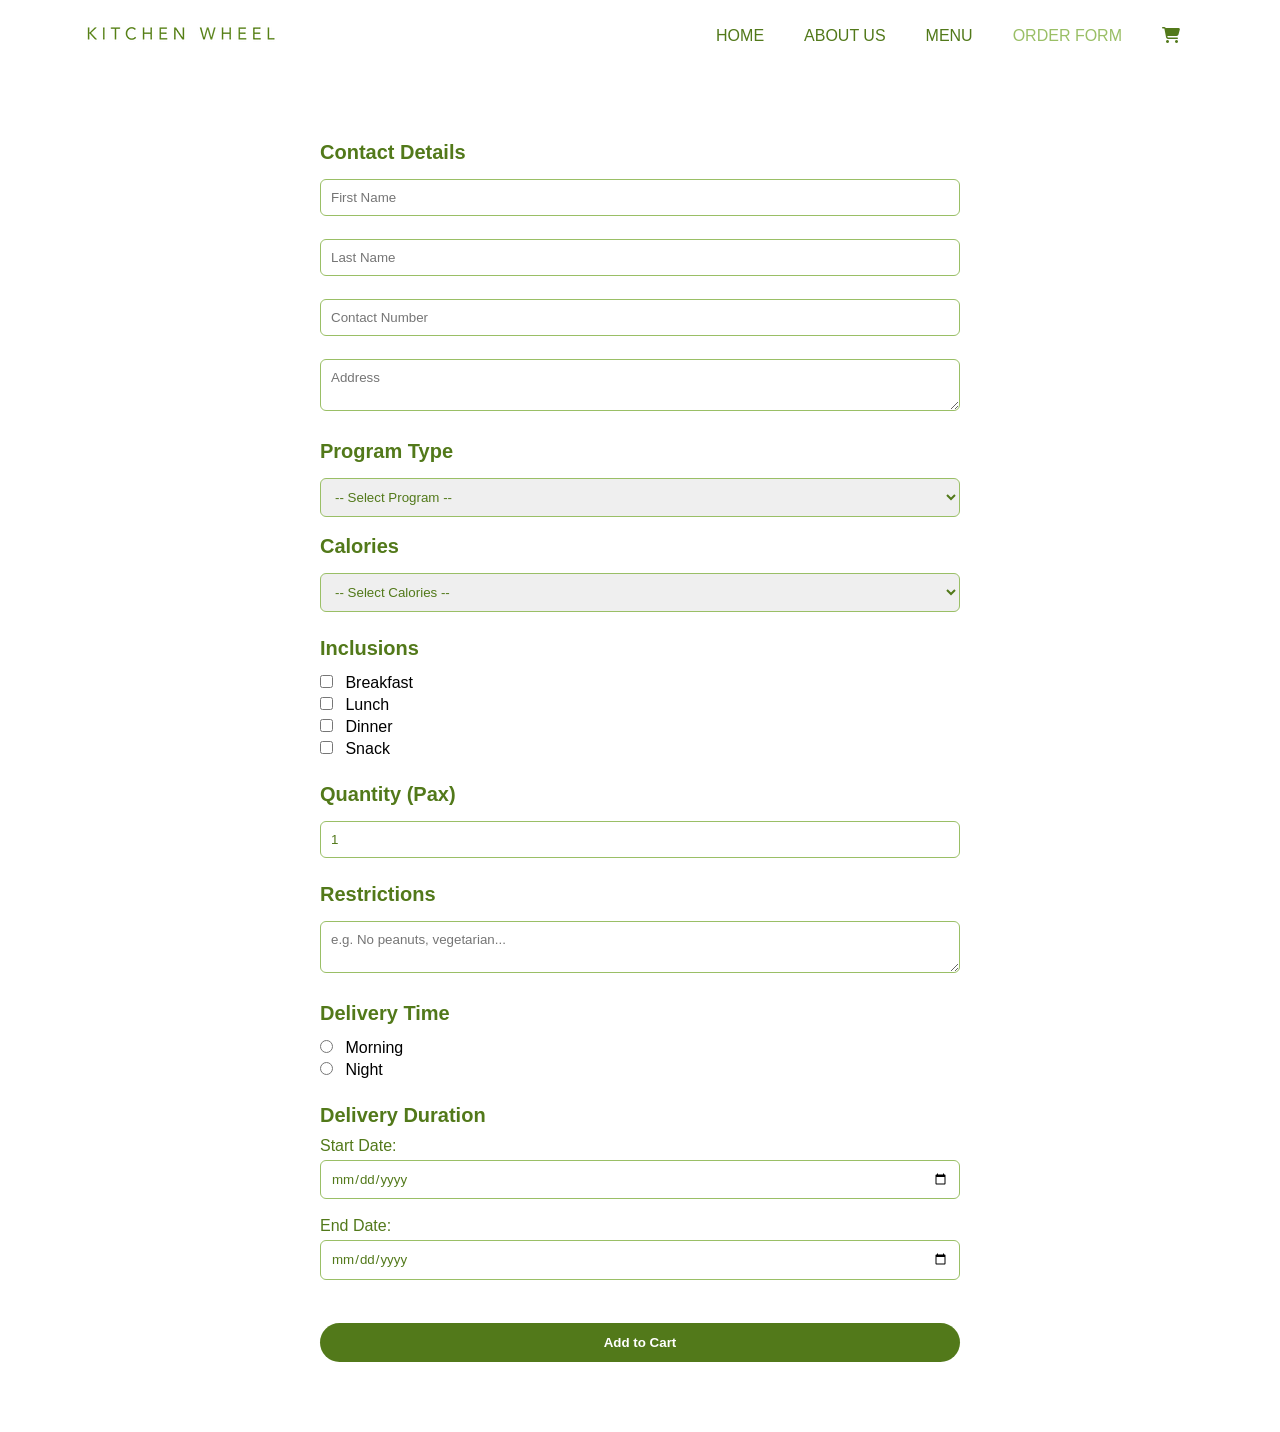
==== GC2-draft3/order.html @ 273bdac4 "Add files via upload" ====
<!DOCTYPE html>
<html lang="en">

<head>
    <meta charset="UTF-8">
    <meta http-equiv="X-UA-Compatible" content="IE=edge">
    <meta name="viewport" content="width=device-width, initial-scale=1.0">
    <title>Kitchen Wheel</title>

    <link rel="stylesheet" href="style.css">
    <link rel="stylesheet" href="https://cdnjs.cloudflare.com/ajax/libs/font-awesome/6.5.1/css/all.min.css"/>
</head>

<body>

<section id="header">
    <a href="#"><img src="img/logo.png" class="logo" alt=""></a>

    <ul id="navbar">
        <li><a href="index.htm">HOME</a></li>
        <li><a href="about.htm">ABOUT US</a></li>
        <li><a href="menu.htm">MENU</a></li>
        <li><a class="active" href="order.html">ORDER FORM</a></li>
        <li><a href="checkout.html"><i class="fa-solid fa-cart-shopping"></i></a></li>
    </ul>
</section>

<form action="#" method="post" onsubmit="return confirmAddToCart()">

    <!-- Contact -->
    <section>
        <h4>Contact Details</h4>

        <input type="text" name="firstname" placeholder="First Name" required><br><br>
        <input type="text" name="lastname" placeholder="Last Name" required><br><br>
        <input type="tel" name="contactnumber" placeholder="Contact Number" required><br><br>
        <textarea name="address" placeholder="Address" required></textarea>
    </section>

    <!-- Program -->
    <section>
        <h4>Program Type</h4>

        <select id="program" name="program" onchange="updateCalories()" required>
            <option value="">-- Select Program --</option>
            <option value="low_calorie">Low Calorie</option>
            <option value="high_protein">High Protein</option>
            <option value="keto">Keto</option>
            <option value="low_salt_fat">Low Salt, Low Fat</option>
            <option value="endurance">Endurance</option>
            <option value="strength">Strength</option>
        </select>

        <br><br>

        <h4>Calories</h4>
        <select id="calories" name="calories" required>
            <option value="">-- Select Calories --</option>
        </select>
    </section>

    <!-- Inclusions -->
    <section>
        <h4>Inclusions</h4>

        <input type="checkbox" name="inclusions[]" value="breakfast"> Breakfast<br>
        <input type="checkbox" name="inclusions[]" value="lunch"> Lunch<br>
        <input type="checkbox" name="inclusions[]" value="dinner"> Dinner<br>
        <input type="checkbox" name="inclusions[]" value="snack"> Snack
    </section>

    <!-- Pax -->
    <section>
        <h4>Quantity (Pax)</h4>
        <input type="number" name="pax" min="1" value="1" required>
    </section>

    <!-- Restrictions -->
    <section>
        <h4>Restrictions</h4>
        <textarea name="restrictions" placeholder="e.g. No peanuts, vegetarian..."></textarea>
    </section>

    <!-- Delivery Time -->
    <section>
        <h4>Delivery Time</h4>
        <input type="radio" name="delivery_time" value="morning" required> Morning<br>
        <input type="radio" name="delivery_time" value="night"> Night
    </section>

    <!-- Dates -->
    <section>
        <h4>Delivery Duration</h4>

        <label>Start Date:</label><br>
        <input type="date" id="start" name="start_date" required><br><br>

        <label>End Date:</label><br>
        <input type="date" id="end" name="end_date" required>
    </section>

    <br>

    <!-- Button -->
    <button type="submit">Add to Cart</button>

</form>

<script src="script.js"></script>

</body>
</html>
---- GC2-draft3/style.css ----
@import url('https://fonts.googleapis.com/css?family=Montserrat' rel='stylesheet');
* {
    margin: 0;
    padding: 0;
    box-sizing: border-box;
    font-family: 'Montserrat', sans-serif;
}

h1 {
    font-size: 50px;
    line-height: 64px;
    color: #52791a;
}

h2 {
    font-size: 42px;
    line-height: 54px;
    color: #52791a;
}

h4 {
    font-size: 20px;
    color: #52791a;
}

h6 {
    font-weight: 700;
    font-size: 12px;
}

p {
    font-size: 16px;
    color: #52791a;
    margin: 15px 0 20px 0;
}

.section-p1 {
    padding: 40px 80px;
}

.section-m1 {
    margin: 40px 0;
}

body {
    width: 100%
}

#header {
    display: flex;
    align-items: center;
    justify-content: space-between;
    padding: 20px 80px;
    background: white;
    box-shadow: 0 5px 20px rgba(0, 0, 0, 0);
    z-index: 999;
    position: sticky;
    top: 0;
    left: 0;

}

#navbar {
    display: flex;
    align-items: center;
    justify-content: center;
}

#navbar li {
    list-style: none;
    padding: 0 20px;
}

#navbar li a {
    text-decoration: none;
    font-size: 16px;
    font-weight: 400;
    color: #52791a;
    transition: 0.3s ease;
}

#navbar li a:hover,
#navbar li a.active {
    color: #9abf66;
}

/* Home Page */

#hero {
    background-image: url(img/hero1.png);
    height: 90vh;
    width: 100%;
    background-size: cover;
    background-position: top 30% right 20;
    padding: 0 80px;
    display: flex;
    flex-direction: column;
    align-items: flex-start;
    justify-content: center;
}

#hero button{
    background-color: #52791a;
    color:white;
    border: 0;
    border-radius: 40px;
    padding: 15px 20px 15px 20px;
    cursor: pointer;
    font-weight: 600;
    font-size: 15px;
    transition: 0.3s ease;
}

#hero button:hover {
    background-color: #eae8e8;
    transition: 0.3 ease;
    color: #52791a;
}

/* About Page */

#nanay {
    display: flex;
    justify-content: center;
    text-align: center;
    flex-direction: column;
    padding-top: 20px;
    padding-left: 40px;
    padding-right: 40px;
    padding-bottom: 20px;
}
#moms img {
  display: grid;
  grid-template-columns: repeat(2, 1fr);          
  gap: 15px;           
  width: 100%; 
  padding-top: 20px;
  padding-bottom: 20px;
}

#mama {
    background-image: url(img/mom-2.png);
    height: 90vh;
    width: 100%;
    background-size: cover;
    background-position: top 30% right 20;
    padding: 0 80px;
    display: flex;
    flex-direction: column;
    align-items: flex-start;
    justify-content: center;
}

#mama h2 {
    width: 45%;
}

#mama p {
    width: 45%;
}

/* Menu Page */

#menu-header {
    background-image: url(img/menu-header.png);
    height: 20vh;
    width: 100%;
    background-size: cover;
    display: flex;
    justify-content: center;
    text-align: center;
    flex-direction: column;
}

#menu-header h2 {
    color: white;
    margin-top: 10px;
}

#menu-header p {
    color: white;
    margin-top: 0;

}

#menu {
    background-image: url(img/menu.png);
    height: 100vh;
    width: 100%;
    background-size: cover;
    background-position: top 20% right 20;
    padding: 0 80px;
    display: flex;
    flex-direction: column;
    align-items: flex-start;
    justify-content: center;
}

#menu p{
    width: 40vw
}

#menu .menu-container {
  display: grid;
  grid-template-columns: repeat(2, 1fr);          
  gap: 15px;           
  max-width: 500px;   
}

#menu .menu-button {
  background-color: #f5f5f5; 
  color: #556b2f;           
  padding: 15px 30px;
  border-radius: 50px;       
  text-align: center;
  display: flex;
  flex-direction: column;    
  min-width: 250px;
  cursor: pointer;

}

#menu .menu-button strong {
  font-size: 1.2rem;
}

#menu .menu-button:hover {
    background-color: #52791a;
    transition: 0.3 ease;
    color: white;
}

#menu-header {
    background-image: url(img/menu-header.png);
    height: 20vh;
    width: 100%;
    background-size: cover;
    display: flex;
    justify-content: center;
    text-align: center;
    flex-direction: column;
}

#menu-header h2 {
    color: white;
    margin-top: 10px;
}

#menu-header p {
    color: white;
    margin-top: 0;

}

#menu-2 {
    background-image: url(img/menu-2.png);
    height: 100vh;
    width: 100%;
    background-size: cover;
    background-position: top 20% right 20;
    padding: 0 80px;
    display: flex;
    flex-direction: column;
    align-items: flex-start;
    justify-content: center;
}

#menu-2 p{
    width: 40vw
}

#menu-2 .menu-container {
  display: grid;
  grid-template-columns: repeat(2, 1fr);          
  gap: 15px;           
  max-width: 500px;   
}

#menu-2 .menu-button {
  background-color: #f5f5f5; 
  color: #556b2f;           
  padding: 15px 30px;
  border-radius: 50px;       
  text-align: center;
  display: flex;
  flex-direction: column;    
  min-width: 250px;
  cursor: pointer;

}

#menu-2 .menu-button strong {
  font-size: 1.2rem;
}

#menu-2 .menu-button:hover {
    background-color: #52791a;
    transition: 0.3 ease;
    color: white;
}

/* ========================= */
/* ORDER FORM (MATCHED STYLE) */
/* ========================= */

form {
    max-width: 700px;
    margin: 40px auto;
    background: white;
    padding: 30px;
    border-radius: 10px;
}

/* section spacing */
form section {
    margin-bottom: 25px;
}

/* labels */
form label {
    color: #52791a;
    font-size: 16px;
    font-weight: 500;
}

/* inputs */
form input,
form select,
form textarea {
    width: 100%;
    padding: 10px;
    margin-top: 5px;
    border-radius: 6px;
    border: 1px solid #9abf66;
    font-family: 'Montserrat', sans-serif;
    color: #52791a;
}

/* checkbox & radio */
form input[type="checkbox"],
form input[type="radio"] {
    width: auto;
    margin-right: 8px;
}

/* headings inside form */
form h4 {
    margin-bottom: 10px;
}

/* button */
form button {
    width: 100%;
    background-color: #52791a;
    color: white;
    padding: 12px;
    border: none;
    border-radius: 40px;
    cursor: pointer;
    font-weight: 600;
    font-family: 'Montserrat', sans-serif;
    transition: 0.3s ease;
}

form button:hover {
    background-color: #eae8e8;
    color: #52791a;
}

/* CHECKOUT PAGE */

.checkout {
    max-width: 600px;
    margin: 60px auto;
    padding: 30px;
    background: white;
    text-align: center;
}

.checkout input {
    width: 100%;
    padding: 10px;
    margin: 10px 0;
    border: 1px solid #9abf66;
    border-radius: 6px;
    color: #52791a;
}

.checkout button {
    background-color: #52791a;
    color: white;
    padding: 12px;
    border: none;
    border-radius: 40px;
    cursor: pointer;
    width: 100%;
    margin-top: 10px;
}

.checkout button:hover {
    background-color: #eae8e8;
    color: #52791a;
}
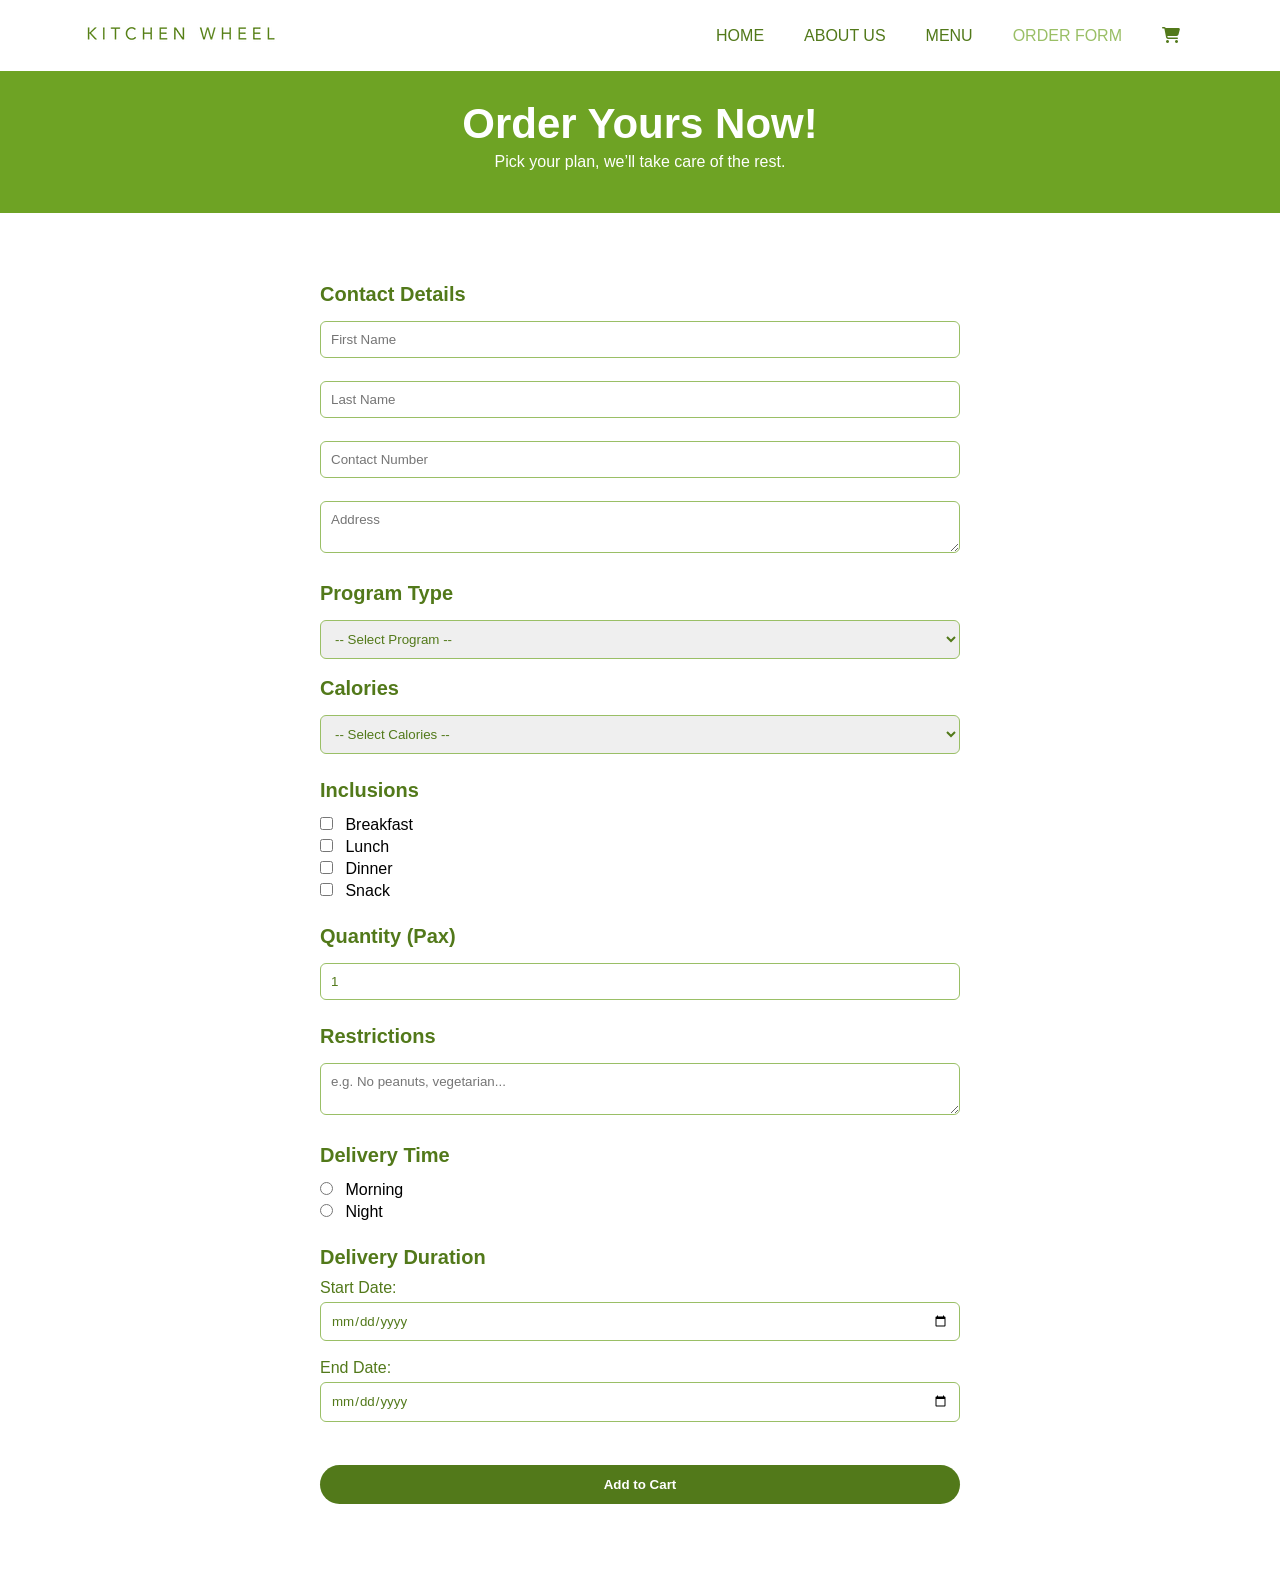
==== commit c0cf7518: "Add files via upload" ====
--- a/GC2-draft3/order.html
+++ b/GC2-draft3/order.html
@@ -23,6 +23,12 @@
         <li><a class="active" href="order.html">ORDER FORM</a></li>
         <li><a href="checkout.html"><i class="fa-solid fa-cart-shopping"></i></a></li>
     </ul>
+</section>
+
+<section id="order-header">
+        <h2>Order Yours Now!</h2>
+        <p>Pick your plan, we’ll take care of the rest.</p>
+
 </section>
 
 <form action="#" method="post" onsubmit="return confirmAddToCart()">
--- a/GC2-draft3/style.css
+++ b/GC2-draft3/style.css
@@ -299,9 +299,36 @@
     color: white;
 }
 
-/* ========================= */
-/* ORDER FORM (MATCHED STYLE) */
-/* ========================= */
+/* Order Page */
+
+#order-header {
+    display: flex;
+    justify-content: center;
+    text-align: center;
+    flex-direction: column;
+    padding-top: 20px;
+    padding-left: 40px;
+    padding-right: 40px;
+    padding-bottom: 20px;
+    background-color: #6ea324;
+}
+
+#order-header,
+#order-header h2,
+#order-header p {
+    color: white;
+}
+
+#order-header h2 {
+    line-height: 1.1;     /* tighter text */
+    margin-bottom: 5px;   /* reduce gap below */
+    margin-top: 10px;
+}
+
+#order-header p {
+    line-height: 1.3;
+    margin-top: 0;        /* remove extra gap */
+}
 
 form {
     max-width: 700px;
@@ -311,7 +338,7 @@
     border-radius: 10px;
 }
 
-/* section spacing */
+/* order page section spacing */
 form section {
     margin-bottom: 25px;
 }
@@ -323,7 +350,7 @@
     font-weight: 500;
 }
 
-/* inputs */
+/* order page inputs */
 form input,
 form select,
 form textarea {
@@ -336,19 +363,19 @@
     color: #52791a;
 }
 
-/* checkbox & radio */
+/* order page checkbox & radio */
 form input[type="checkbox"],
 form input[type="radio"] {
     width: auto;
     margin-right: 8px;
 }
 
-/* headings inside form */
+/* order page headings inside form */
 form h4 {
     margin-bottom: 10px;
 }
 
-/* button */
+/* order page button */
 form button {
     width: 100%;
     background-color: #52791a;
@@ -367,7 +394,7 @@
     color: #52791a;
 }
 
-/* CHECKOUT PAGE */
+/* order page CHECKOUT PAGE */
 
 .checkout {
     max-width: 600px;
